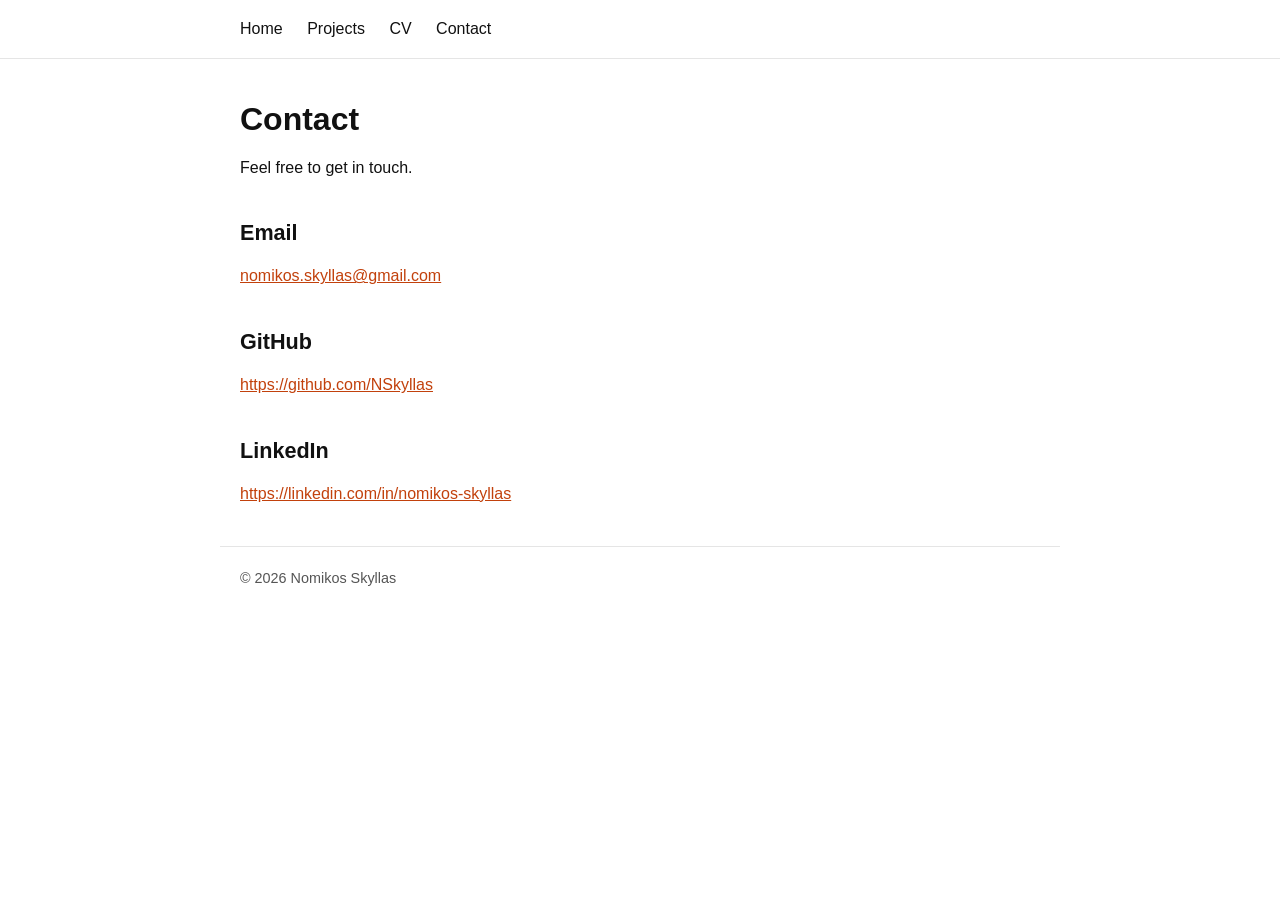
==== contact.html @ a5aec918 "created page" ====
<!DOCTYPE html>
<html lang="en">
<head>
  <meta charset="UTF-8" />
  <meta name="viewport" content="width=device-width, initial-scale=1.0" />
  <meta
    name="description"
    content="Contact details for Nomikos Skyllas."
  />
  <title>Nomikos Skyllas | Contact</title>
  <link rel="stylesheet" href="assets/css/style.css" />
</head>
<body>
  <header>
    <nav aria-label="Primary">
      <a href="index.html">Home</a>
      <a href="projects.html">Projects</a>
      <a href="cv.html">CV</a>
      <a href="contact.html">Contact</a>
    </nav>
  </header>

  <main>
    <section>
      <h1>Contact</h1>
      <p>Feel free to get in touch.</p>
    </section>

    <section>
      <h2>Email</h2>
      <p><a href="mailto:nomikos.skyllas@gmail.com">nomikos.skyllas@gmail.com</a></p>
    </section>

    <section>
      <h2>GitHub</h2>
      <p><a href="https://github.com/NSkyllas">https://github.com/NSkyllas</a></p>
    </section>

    <section>
      <h2>LinkedIn</h2>
      <p><a href="https://linkedin.com/in/nomikos-skyllas">https://linkedin.com/in/nomikos-skyllas</a></p>
    </section>
  </main>

  <footer>
    <p>&copy; 2026 Nomikos Skyllas</p>
  </footer>
</body>
</html>
---- assets/css/style.css ----
body {
  margin: 0;
  padding: 0;
  background: #ffffff;
  color: #111111;
  font-family: Arial, Helvetica, sans-serif;
  line-height: 1.6;
}

header {
  border-bottom: 1px solid #e5e5e5;
  padding: 16px 20px;
}

nav {
  max-width: 800px;
  margin: 0 auto;
}

nav a {
  margin-right: 20px;
  color: #111111;
  text-decoration: none;
}

nav a:hover,
nav a:focus {
  color: #c2410c;
  text-decoration: underline;
}

main {
  max-width: 800px;
  margin: 40px auto;
  padding: 0 20px;
}

section {
  margin-bottom: 40px;
}

h1,
h2,
h3 {
  line-height: 1.25;
  margin-top: 0;
  color: #111111;
}

h1 {
  font-size: 2rem;
  margin-bottom: 0.5em;
}

h2 {
  font-size: 1.35rem;
  margin-bottom: 0.75em;
}

h3 {
  font-size: 1.05rem;
  margin-bottom: 0.5em;
}

p,
ul {
  margin-top: 0;
  margin-bottom: 1em;
}

ul {
  padding-left: 20px;
}

li {
  margin-bottom: 0.5em;
}

a {
  color: #c2410c;
}

a:hover,
a:focus {
  text-decoration: underline;
}

.project {
  margin-bottom: 32px;
}

footer {
  max-width: 800px;
  margin: 40px auto;
  padding: 20px;
  border-top: 1px solid #e5e5e5;
  color: #555555;
  font-size: 0.9rem;
}
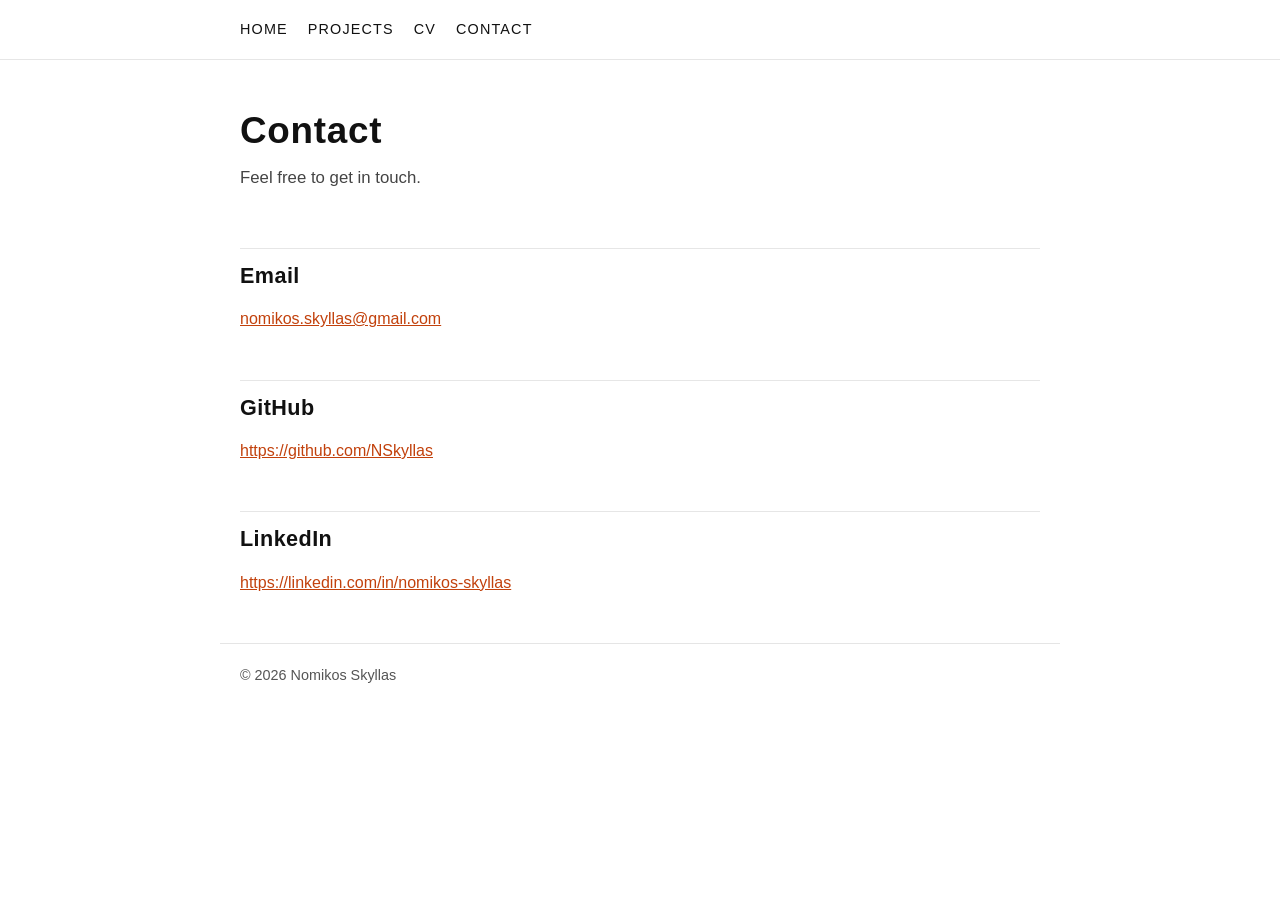
==== commit 29c659d3: "refined the style inspired by an online template" ====
--- a/contact.html
+++ b/contact.html
@@ -21,9 +21,9 @@
   </header>
 
   <main>
-    <section>
+    <section class="page-intro">
       <h1>Contact</h1>
-      <p>Feel free to get in touch.</p>
+      <p class="lead">Feel free to get in touch.</p>
     </section>
 
     <section>
--- a/assets/css/style.css
+++ b/assets/css/style.css
@@ -3,24 +3,29 @@
   padding: 0;
   background: #ffffff;
   color: #111111;
-  font-family: Arial, Helvetica, sans-serif;
+  font-family: "Helvetica Neue", Arial, Helvetica, sans-serif;
   line-height: 1.6;
 }
 
 header {
-  border-bottom: 1px solid #e5e5e5;
-  padding: 16px 20px;
+  border-bottom: 1px solid #e6e6e6;
+  padding: 18px 20px;
 }
 
 nav {
   max-width: 800px;
   margin: 0 auto;
+  display: flex;
+  gap: 20px;
+  flex-wrap: wrap;
 }
 
 nav a {
-  margin-right: 20px;
   color: #111111;
   text-decoration: none;
+  font-size: 0.9rem;
+  letter-spacing: 0.08em;
+  text-transform: uppercase;
 }
 
 nav a:hover,
@@ -31,12 +36,12 @@
 
 main {
   max-width: 800px;
-  margin: 40px auto;
+  margin: 48px auto;
   padding: 0 20px;
 }
 
 section {
-  margin-bottom: 40px;
+  margin-bottom: 48px;
 }
 
 h1,
@@ -45,16 +50,19 @@
   line-height: 1.25;
   margin-top: 0;
   color: #111111;
+  letter-spacing: 0.02em;
 }
 
 h1 {
-  font-size: 2rem;
-  margin-bottom: 0.5em;
+  font-size: 2.3rem;
+  margin-bottom: 0.3em;
 }
 
 h2 {
   font-size: 1.35rem;
   margin-bottom: 0.75em;
+  padding-top: 14px;
+  border-top: 1px solid #e6e6e6;
 }
 
 h3 {
@@ -85,8 +93,31 @@
   text-decoration: underline;
 }
 
+.page-intro {
+  margin-bottom: 56px;
+}
+
+.role,
+.lead {
+  max-width: 40rem;
+  color: #444444;
+  font-size: 1.05rem;
+}
+
 .project {
   margin-bottom: 32px;
+}
+
+.project-item,
+.entry {
+  padding-bottom: 8px;
+  border-bottom: 1px solid #f0f0f0;
+}
+
+.project-item h2,
+.project-item h3 {
+  border-top: 0;
+  padding-top: 0;
 }
 
 footer {
@@ -97,3 +128,17 @@
   color: #555555;
   font-size: 0.9rem;
 }
+
+@media (max-width: 640px) {
+  main {
+    margin: 36px auto;
+  }
+
+  section {
+    margin-bottom: 40px;
+  }
+
+  h1 {
+    font-size: 1.9rem;
+  }
+}
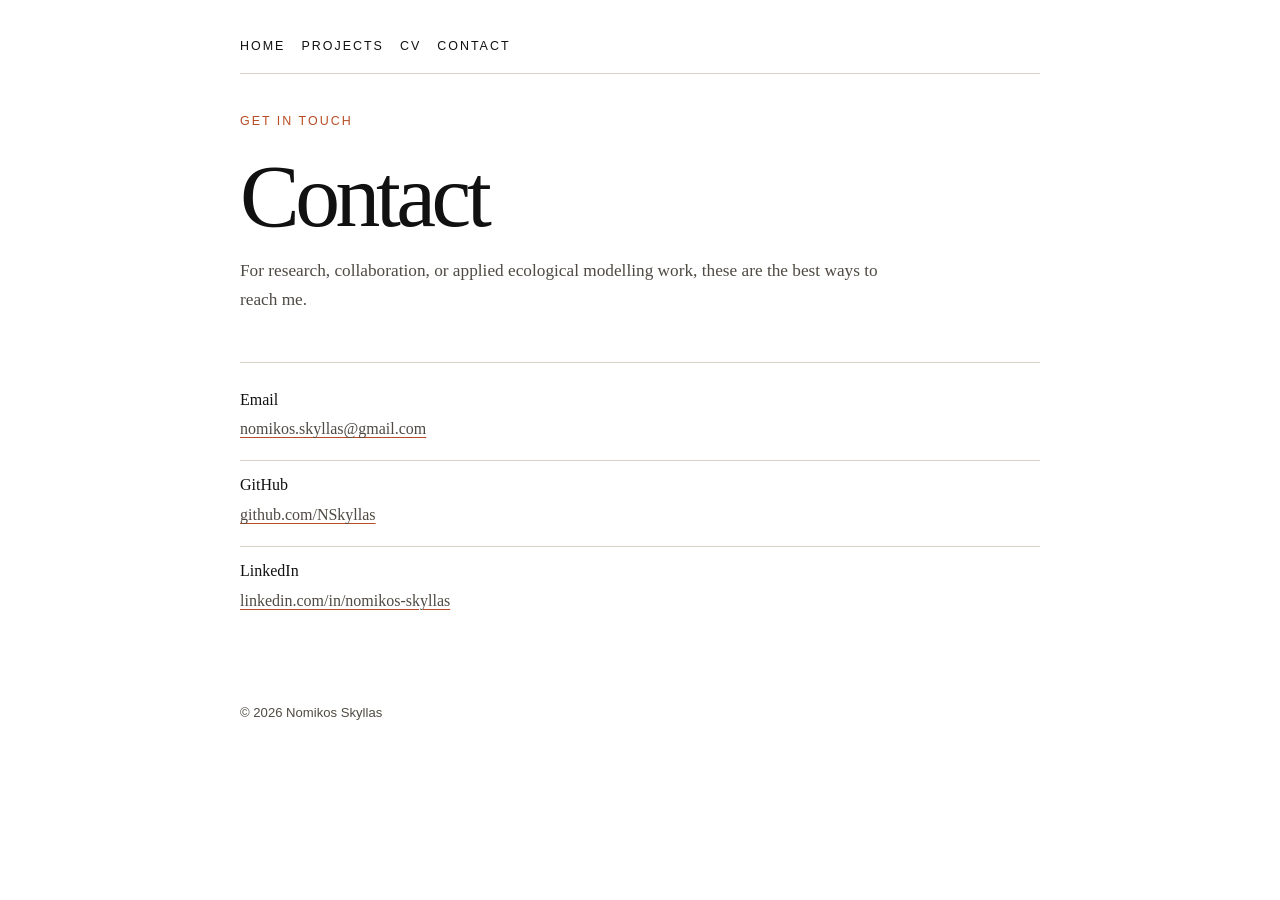
==== commit 8838700f: "style more organic and natural" ====
--- a/contact.html
+++ b/contact.html
@@ -22,23 +22,29 @@
 
   <main>
     <section class="page-intro">
+      <p class="eyebrow">Get in touch</p>
       <h1>Contact</h1>
-      <p class="lead">Feel free to get in touch.</p>
+      <p class="lead">
+        For research, collaboration, or applied ecological modelling work, these are
+        the best ways to reach me.
+      </p>
     </section>
 
     <section>
-      <h2>Email</h2>
-      <p><a href="mailto:nomikos.skyllas@gmail.com">nomikos.skyllas@gmail.com</a></p>
-    </section>
-
-    <section>
-      <h2>GitHub</h2>
-      <p><a href="https://github.com/NSkyllas">https://github.com/NSkyllas</a></p>
-    </section>
-
-    <section>
-      <h2>LinkedIn</h2>
-      <p><a href="https://linkedin.com/in/nomikos-skyllas">https://linkedin.com/in/nomikos-skyllas</a></p>
+      <ul class="contact-list">
+        <li>
+          <strong>Email</strong>
+          <a href="mailto:nomikos.skyllas@gmail.com">nomikos.skyllas@gmail.com</a>
+        </li>
+        <li>
+          <strong>GitHub</strong>
+          <a href="https://github.com/NSkyllas">github.com/NSkyllas</a>
+        </li>
+        <li>
+          <strong>LinkedIn</strong>
+          <a href="https://linkedin.com/in/nomikos-skyllas">linkedin.com/in/nomikos-skyllas</a>
+        </li>
+      </ul>
     </section>
   </main>
 
--- a/assets/css/style.css
+++ b/assets/css/style.css
@@ -1,144 +1,344 @@
+:root {
+  --bg: #ffffff;
+  --surface: #f7f4ef;
+  --line: #d9d1c6;
+  --text: #111111;
+  --muted: #4f4a43;
+  --accent: #b74d24;
+  --accent-soft: #f2e4db;
+}
+
+*,
+*::before,
+*::after {
+  box-sizing: border-box;
+}
+
+html {
+  scroll-behavior: smooth;
+}
+
 body {
   margin: 0;
-  padding: 0;
-  background: #ffffff;
-  color: #111111;
-  font-family: "Helvetica Neue", Arial, Helvetica, sans-serif;
-  line-height: 1.6;
+  background: var(--bg);
+  color: var(--text);
+  font-family: Georgia, "Times New Roman", serif;
+  line-height: 1.7;
+}
+
+img {
+  display: block;
+  max-width: 100%;
+}
+
+a {
+  color: inherit;
+  text-decoration-color: var(--accent);
+  text-decoration-thickness: 1px;
+  text-underline-offset: 0.16em;
+}
+
+a:hover,
+a:focus {
+  color: var(--accent);
+}
+
+header,
+main,
+footer {
+  width: min(calc(100% - 2rem), 800px);
+  margin: 0 auto;
 }
 
 header {
-  border-bottom: 1px solid #e6e6e6;
-  padding: 18px 20px;
+  padding: 1.5rem 0 0;
 }
 
 nav {
-  max-width: 800px;
-  margin: 0 auto;
   display: flex;
-  gap: 20px;
+  gap: 1rem;
   flex-wrap: wrap;
+  padding: 0.75rem 0 1rem;
+  border-bottom: 1px solid var(--line);
 }
 
 nav a {
-  color: #111111;
+  font-family: Arial, Helvetica, sans-serif;
+  font-size: 0.78rem;
+  letter-spacing: 0.16em;
+  text-transform: uppercase;
   text-decoration: none;
-  font-size: 0.9rem;
-  letter-spacing: 0.08em;
-  text-transform: uppercase;
-}
-
-nav a:hover,
-nav a:focus {
-  color: #c2410c;
-  text-decoration: underline;
 }
 
 main {
-  max-width: 800px;
-  margin: 48px auto;
-  padding: 0 20px;
+  padding: 2rem 0 3rem;
 }
 
 section {
-  margin-bottom: 48px;
+  padding: 1.4rem 0;
+  border-top: 1px solid var(--line);
+}
+
+section:first-child {
+  border-top: 0;
+  padding-top: 0;
 }
 
 h1,
 h2,
 h3 {
-  line-height: 1.25;
   margin-top: 0;
-  color: #111111;
-  letter-spacing: 0.02em;
+  color: var(--text);
+  line-height: 1.08;
+  font-weight: 500;
 }
 
 h1 {
-  font-size: 2.3rem;
-  margin-bottom: 0.3em;
+  max-width: 10ch;
+  margin-bottom: 0.3rem;
+  font-size: clamp(3rem, 8vw, 5.6rem);
+  letter-spacing: -0.05em;
 }
 
 h2 {
-  font-size: 1.35rem;
-  margin-bottom: 0.75em;
-  padding-top: 14px;
-  border-top: 1px solid #e6e6e6;
+  margin-bottom: 0.8rem;
+  font-size: 1.45rem;
+  letter-spacing: -0.03em;
 }
 
 h3 {
-  font-size: 1.05rem;
-  margin-bottom: 0.5em;
+  margin-bottom: 0.45rem;
+  font-size: 1.02rem;
 }
 
 p,
 ul {
   margin-top: 0;
-  margin-bottom: 1em;
+  margin-bottom: 1rem;
 }
 
 ul {
-  padding-left: 20px;
+  padding-left: 1.15rem;
 }
 
 li {
-  margin-bottom: 0.5em;
-}
-
-a {
-  color: #c2410c;
-}
-
-a:hover,
-a:focus {
-  text-decoration: underline;
+  margin-bottom: 0.45rem;
+}
+
+.eyebrow,
+.role,
+.meta-label {
+  display: inline-block;
+  margin-bottom: 1rem;
+  color: var(--accent);
+  font-family: Arial, Helvetica, sans-serif;
+  font-size: 0.78rem;
+  letter-spacing: 0.16em;
+  text-transform: uppercase;
 }
 
 .page-intro {
-  margin-bottom: 56px;
-}
-
-.role,
+  padding: 0 0 2rem;
+}
+
+.page-intro h1 {
+  margin-bottom: 0.65rem;
+}
+
 .lead {
   max-width: 40rem;
-  color: #444444;
-  font-size: 1.05rem;
-}
-
-.project {
-  margin-bottom: 32px;
+  color: var(--muted);
+  font-size: 1.08rem;
+}
+
+.home-hero {
+  padding: 1.4rem 0 2.6rem;
+}
+
+.hero-grid {
+  display: grid;
+  grid-template-columns: minmax(0, 1.25fr) minmax(240px, 0.75fr);
+  gap: 2rem;
+  align-items: end;
+}
+
+.hero-copy p:last-child {
+  margin-bottom: 0;
+}
+
+.hero-aside {
+  min-height: 20rem;
+  padding: 1.5rem;
+  display: flex;
+  align-items: end;
+  background:
+    linear-gradient(rgba(17, 17, 17, 0.24), rgba(17, 17, 17, 0.24)),
+    url("../Beauty simplicity of nature HTML Template Live Demo_files/pexels-photo-3916422.jpeg")
+      center / cover no-repeat;
+  color: #ffffff;
+}
+
+.hero-note {
+  max-width: 18rem;
+  margin: 0;
+  font-size: 0.95rem;
+  line-height: 1.55;
+}
+
+.section-heading {
+  display: grid;
+  grid-template-columns: minmax(0, 1fr) minmax(200px, 240px);
+  gap: 1.5rem;
+  align-items: start;
+}
+
+.section-heading p:last-child {
+  margin-bottom: 0;
+}
+
+.project-list {
+  display: block;
+  padding: 0;
+}
+
+.project-item,
+.entry,
+.contact-list li,
+.skills-list li {
+  list-style: none;
 }
 
 .project-item,
 .entry {
-  padding-bottom: 8px;
-  border-bottom: 1px solid #f0f0f0;
-}
-
-.project-item h2,
-.project-item h3 {
+  padding: 1.2rem 0;
+  border-top: 1px solid var(--line);
+}
+
+.project-item:first-child,
+.entry:first-child {
   border-top: 0;
   padding-top: 0;
 }
 
+.project-item:last-child,
+.entry:last-child {
+  padding-bottom: 0;
+}
+
+.project-meta,
+.entry-meta {
+  margin-bottom: 0.55rem;
+  color: var(--accent);
+  font-family: Arial, Helvetica, sans-serif;
+  font-size: 0.78rem;
+  letter-spacing: 0.12em;
+  text-transform: uppercase;
+}
+
+.project-item p,
+.entry p,
+.entry li,
+.contact-list a,
+.lead,
+section p,
+section li {
+  color: var(--muted);
+}
+
+.project-item h2,
+.project-item h3,
+.entry h3 {
+  margin-bottom: 0.35rem;
+}
+
+.project-link {
+  color: var(--text);
+  font-family: Arial, Helvetica, sans-serif;
+  font-size: 0.82rem;
+  letter-spacing: 0.08em;
+  text-transform: uppercase;
+  text-decoration: none;
+}
+
+.project-link:hover,
+.project-link:focus {
+  color: var(--accent);
+}
+
+.two-column {
+  display: grid;
+  grid-template-columns: minmax(0, 1fr) minmax(0, 1fr);
+  gap: 2rem;
+}
+
+.cv-intro {
+  display: grid;
+  grid-template-columns: minmax(0, 1.15fr) minmax(220px, 0.85fr);
+  gap: 2rem;
+  align-items: start;
+}
+
+.cv-summary {
+  padding-top: 0.3rem;
+}
+
+.cv-summary p {
+  margin-bottom: 0.75rem;
+}
+
+.skills-list,
+.contact-list,
+.plain-list {
+  margin: 0;
+  padding: 0;
+}
+
+.skills-list li,
+.contact-list li,
+.plain-list li {
+  padding: 0.65rem 0;
+  border-top: 1px solid var(--line);
+}
+
+.skills-list li:first-child,
+.contact-list li:first-child,
+.plain-list li:first-child {
+  border-top: 0;
+  padding-top: 0;
+}
+
+.contact-list strong {
+  display: block;
+  margin-bottom: 0.15rem;
+  color: var(--text);
+  font-size: 1rem;
+  font-weight: 500;
+}
+
 footer {
-  max-width: 800px;
-  margin: 40px auto;
-  padding: 20px;
-  border-top: 1px solid #e5e5e5;
-  color: #555555;
-  font-size: 0.9rem;
-}
-
-@media (max-width: 640px) {
-  main {
-    margin: 36px auto;
+  padding: 0 0 2rem;
+  color: var(--muted);
+  font-family: Arial, Helvetica, sans-serif;
+  font-size: 0.82rem;
+}
+
+@media (max-width: 760px) {
+  nav {
+    gap: 0.75rem 1rem;
   }
 
-  section {
-    margin-bottom: 40px;
+  .hero-grid,
+  .section-heading,
+  .two-column,
+  .cv-intro {
+    grid-template-columns: 1fr;
   }
 
+  .hero-aside {
+    min-height: 15rem;
+  }
+
   h1 {
-    font-size: 1.9rem;
+    max-width: none;
   }
 }
